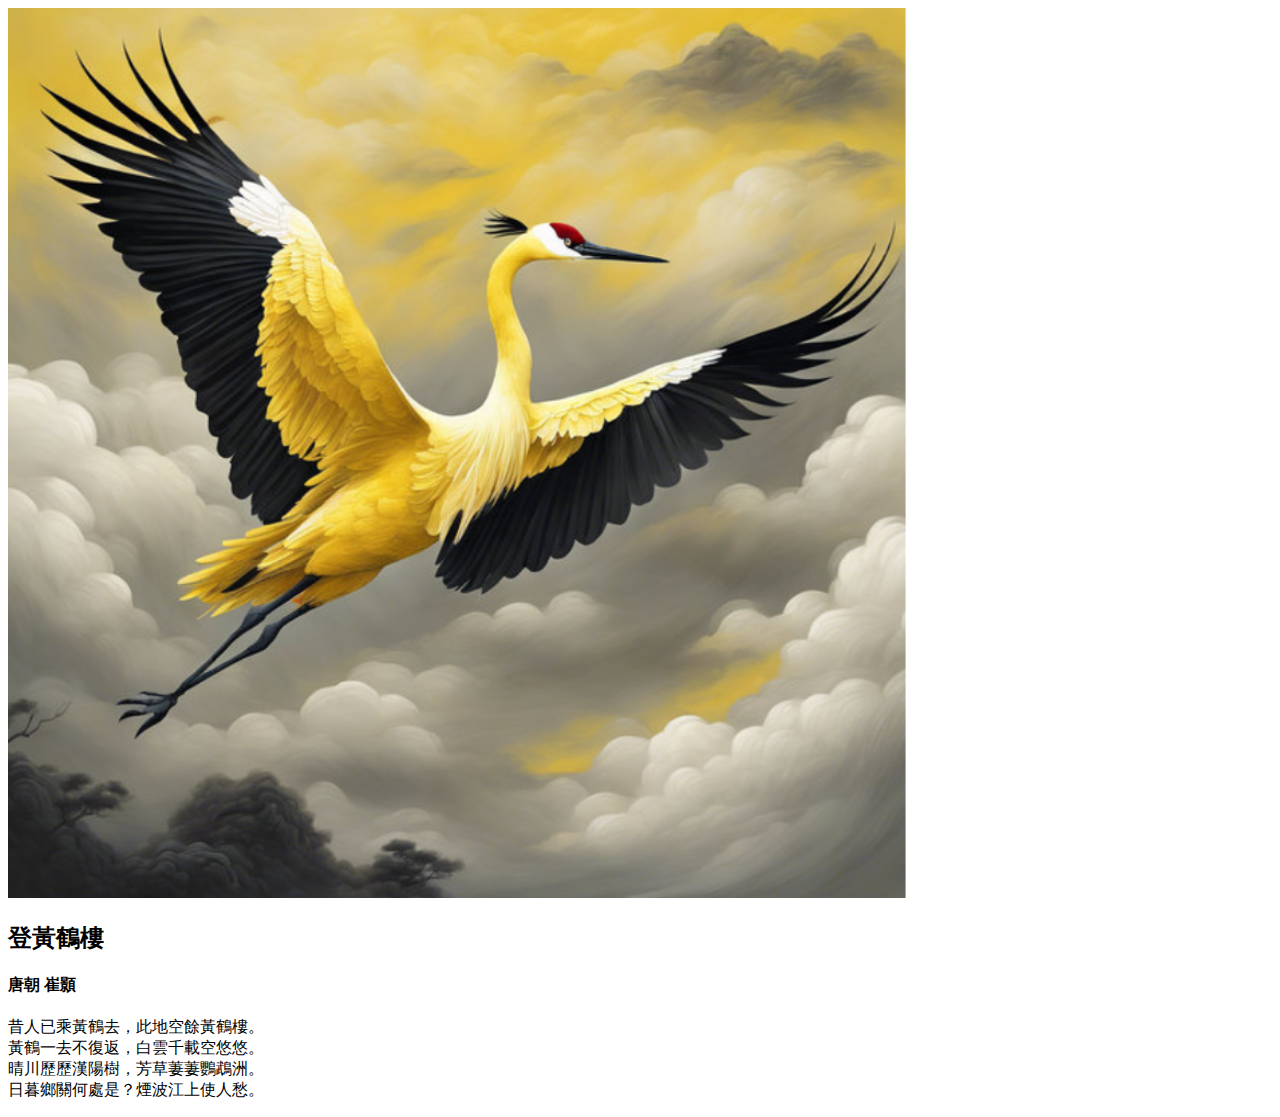
==== 1022/index.html @ c9fa6561 "Add files via upload" ====
<!DOCTYPE html>

<html>

	<head>
		<meta name="viewport" content="width=device-width, initial-scale=1">
		<link rel="stylesheet" href="mycard1.css">
		<link rel="preconnect" href="https://fonts.googleapis.com">
<link rel="preconnect" href="https://fonts.gstatic.com" crossorigin>
<link href="https://fonts.googleapis.com/css2?family=Noto+Serif+TC:wght@200..900&display=swap" rel="stylesheet">
	</head>
	
	<body>
		<div class='card'>
			<img src='bird.png' style='width: 100%'>
			<div class='container'>
				<h2>登黃鶴樓</h2>
				<h4>唐朝 崔顥</h4>
				<p>昔人已乘黃鶴去，此地空餘黃鶴樓。<br/>
黃鶴一去不復返，白雲千載空悠悠。<br/>
晴川歷歷漢陽樹，芳草萋萋鸚鵡洲。<br/>
日暮鄉關何處是？煙波江上使人愁。</p>
			</div>
		</div>
	</body>
	
</html>
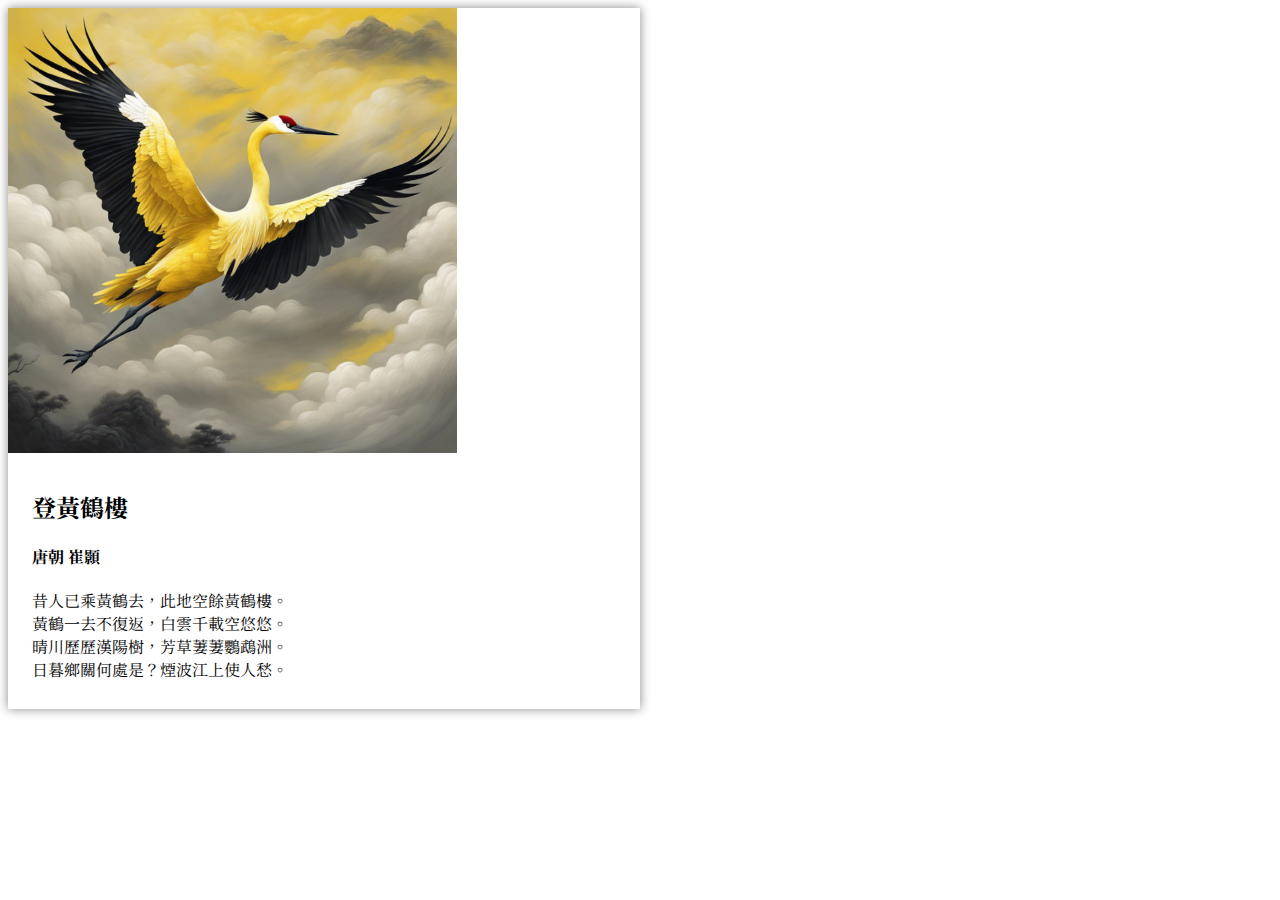
==== commit d44796a4: "Update index.html" ====
--- a/1022/index.html
+++ b/1022/index.html
@@ -6,14 +6,31 @@
 		<meta name="viewport" content="width=device-width, initial-scale=1">
 		<link rel="stylesheet" href="mycard1.css">
 		<link rel="preconnect" href="https://fonts.googleapis.com">
-<link rel="preconnect" href="https://fonts.gstatic.com" crossorigin>
-<link href="https://fonts.googleapis.com/css2?family=Noto+Serif+TC:wght@200..900&display=swap" rel="stylesheet">
+		<link rel="preconnect" href="https://fonts.gstatic.com" crossorigin>
+		<link href="https://fonts.googleapis.com/css2?family=Noto+Serif+TC:wght@200..900&display=swap" rel="stylesheet">
+		<style>
+			.card{
+				width: 50%;
+				box-shadow: 0px 0px 10px 0px #888888;
+			}
+			
+			.container{
+				padding: 12px 24px;
+			}
+			
+			.noto-serif-tc-123 {
+  font-family: "Noto Serif TC", serif;
+  font-optical-sizing: auto;
+  font-weight: 400;
+  font-style: normal;
+}
+		</style>
 	</head>
 	
 	<body>
 		<div class='card'>
 			<img src='bird.png' style='width: 100%'>
-			<div class='container'>
+			<div class='container noto-serif-tc-123'>
 				<h2>登黃鶴樓</h2>
 				<h4>唐朝 崔顥</h4>
 				<p>昔人已乘黃鶴去，此地空餘黃鶴樓。<br/>
@@ -24,4 +41,4 @@
 		</div>
 	</body>
 	
-</html>+</html>
